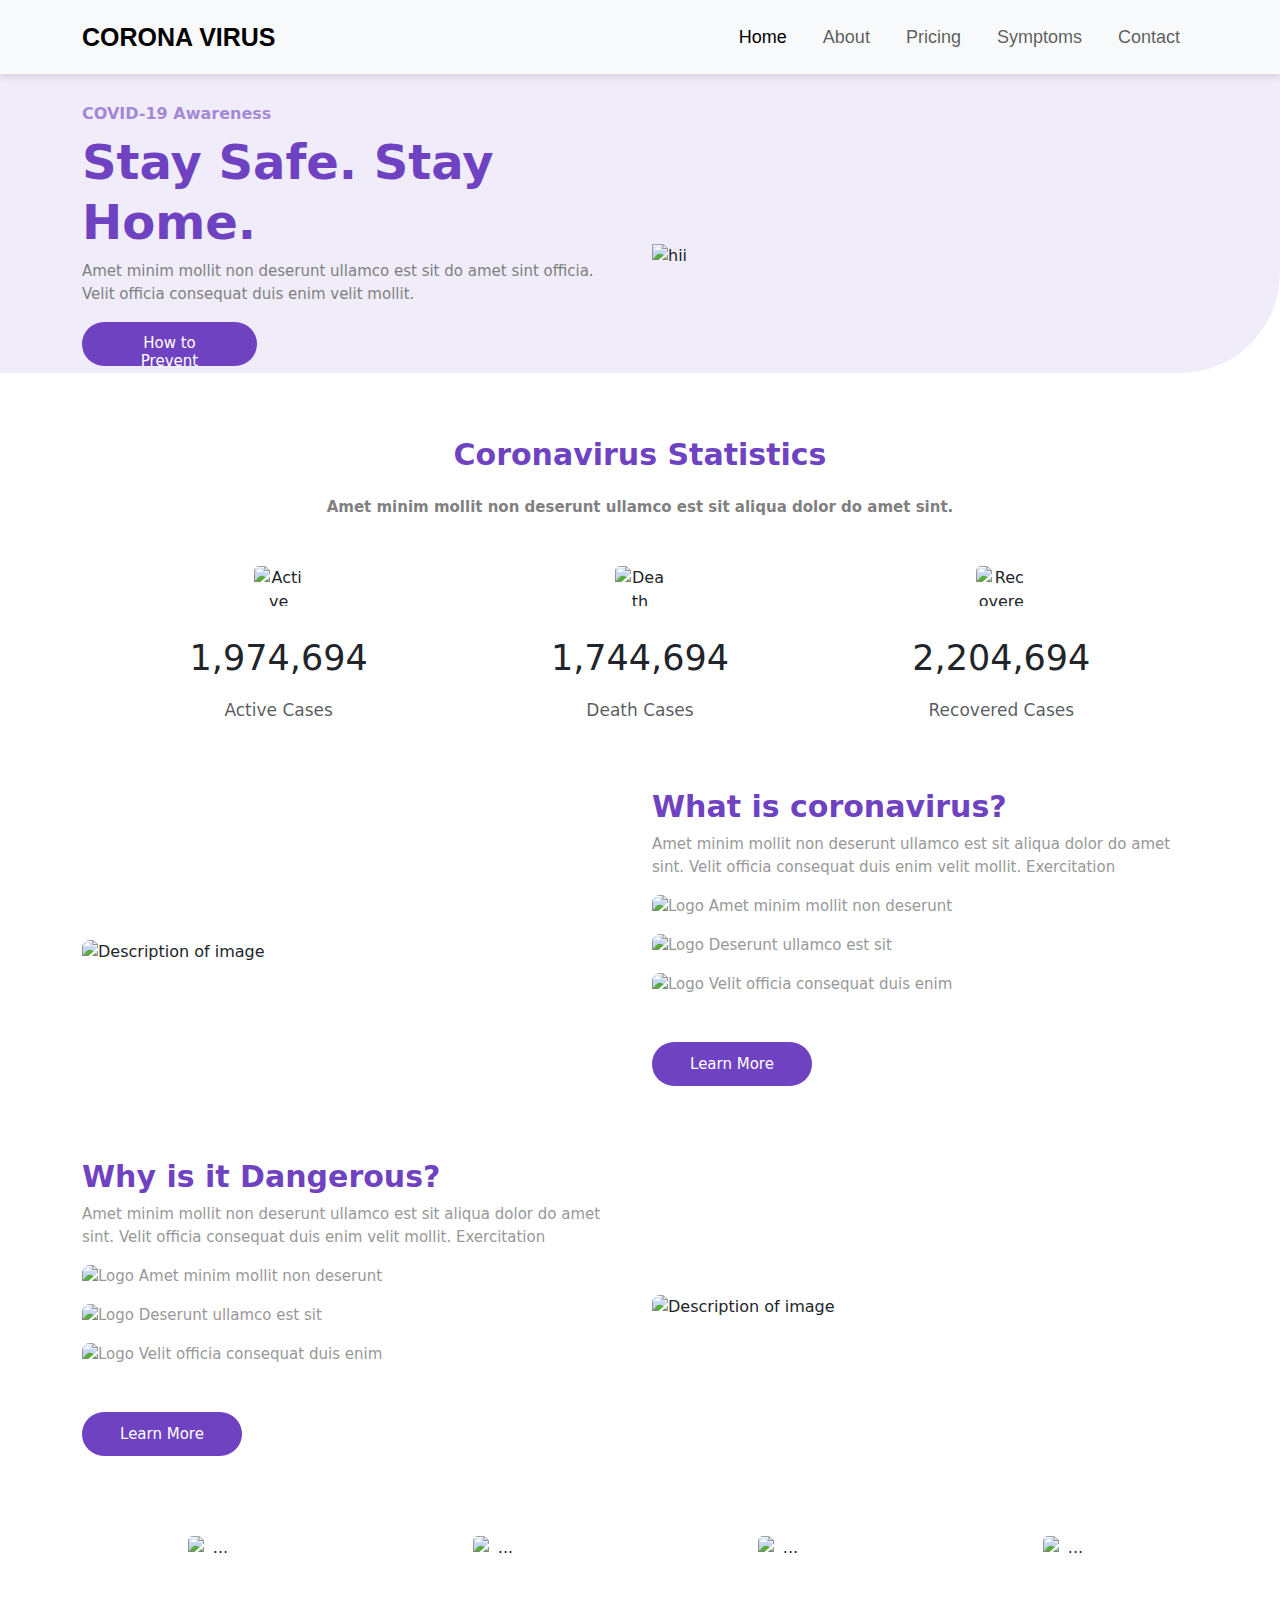
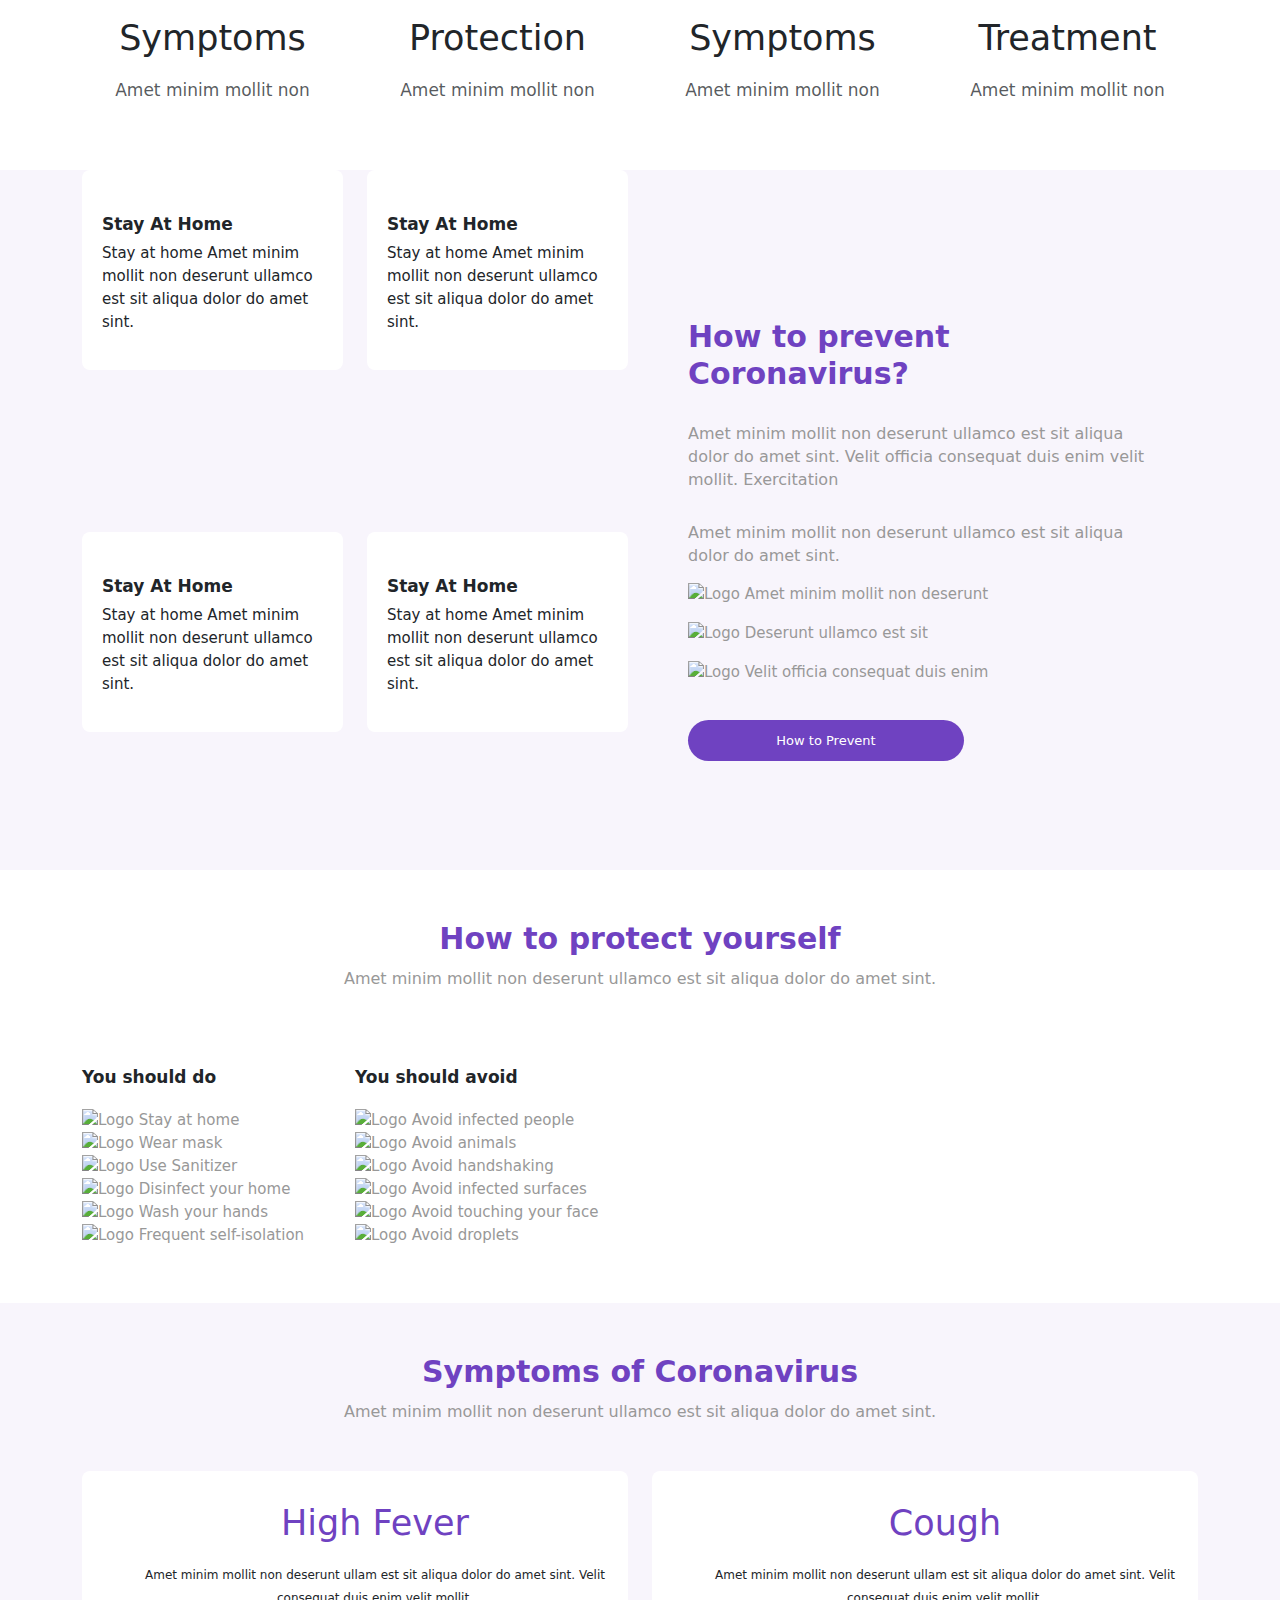
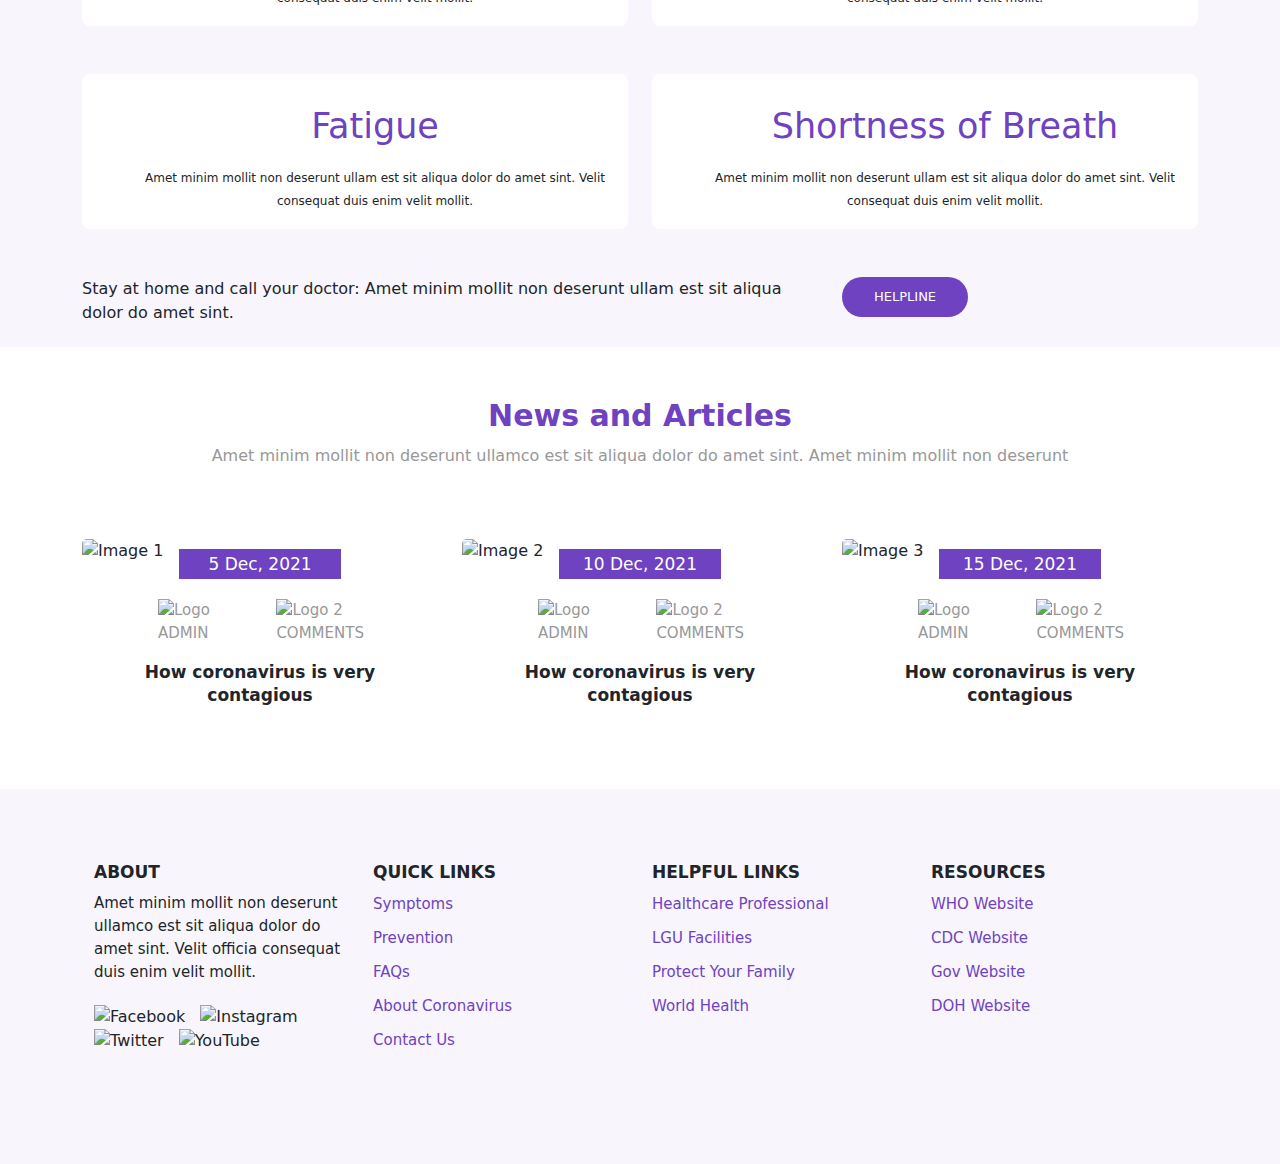
==== index.html @ b62e3a58 "updated.." ====
<!DOCTYPE html>
<html lang="en">
<head>
    <meta charset="UTF-8">
    <meta name="viewport" content="width=device-width, initial-scale=1.0">
    <title>Corona-Virus</title>
    <link rel="icon" href="Images/icons8-coronavirus-64.png" type="image/x-icon">
    <link rel="stylesheet" href="style.css">
    <script src="index.js"></script>
    <link href="https://cdn.jsdelivr.net/npm/bootstrap@5.3.0-alpha1/dist/css/bootstrap.min.css" rel="stylesheet">
    <link href="https://cdn.jsdelivr.net/npm/bootstrap@5.3.3/dist/css/bootstrap.min.css" rel="stylesheet" 
    integrity="sha384-QWTKZyjpPEjISv5WaRU9OFeRpok6YctnYmDr5pNlyT2bRjXh0JMhjY6hW+ALEwIH" crossorigin="anonymous">
    <script src="https://cdn.jsdelivr.net/npm/bootstrap@5.3.3/dist/js/bootstrap.bundle.min.js" 
    integrity="sha384-YvpcrYf0tY3lHB60NNkmXc5s9fDVZLESaAA55NDzOxhy9GkcIdslK1eN7N6jIeHz" crossorigin="anonymous"></script>
</head>
<body>
    <header id="Home">
        <nav class="navbar navbar-expand-sm navbar-light bg-light">
            <div class="container">
                <a class="navbar-brand" href="#" style="font-weight: 800;font-size: 25px;">CORONA VIRUS</a>
                <button class="navbar-toggler" type="button" data-bs-toggle="collapse" data-bs-target="#navbarNav" aria-controls="navbarNav" aria-expanded="false" aria-label="Toggle navigation">
                    <span class="navbar-toggler-icon"></span>
                </button>
                <div class="collapse navbar-collapse" id="navbarNav">
                    <ul class="navbar-nav ms-auto">
                        <li class="nav-item">
                            <a class="nav-link active" aria-current="page" href="index.html">Home</a>
                        </li>
                        <li class="nav-item">
                            <a class="nav-link" href="about.html">About</a>
                        </li>
                        <li class="nav-item">
                            <a class="nav-link" href="Pricing.html">Pricing</a>
                        </li>
                        <li class="nav-item">
                            <a class="nav-link" href="symptoms.html">Symptoms</a>
                        </li>
                        <li class="nav-item">
                            <a class="nav-link" href="contact.html">Contact</a>
                        </li>
                    </ul>
                </div>
            </div>
        </nav>
    </header>


    <section class="CoronaHeroPage" id="About">
        <div class="container"> 
                <div class="row">
                    <div class="col-sm-6 d-flex align-items-center">
                        <div class="frame">
                            <h3 class="text3">COVID-19 Awareness</h3>
                            <h1 class="text1">Stay Safe. Stay Home.</h1>
                            <p class="para1">Amet minim mollit non deserunt ullamco est sit do amet sint officia. 
                                Velit officia consequat duis enim velit mollit.
                            </p>
                            <!-- <button class="btn1 btn-primary">How to Prevent</button> -->
                            <button class="btn1 btn-primary" onclick="window.location.href='PreventPage.html'">How to Prevent</button>

                        </div>
                    </div>
                    <div class="col-sm-6">
                        <div class="poster">
                            <img src="Images/21 1.png" alt="hii">
                        </div>
                    </div>
                </div>
          
        </div> 
    </section>
    
    
    <section class="CoronavirusStatistics m-5" id="Pricing">
        <div class="container">
            <p class="heading1">Coronavirus Statistics</p>
            <p class="heading2">Amet minim mollit non deserunt ullamco est sit aliqua dolor do amet sint.</p>
    
            <!-- Carousel for mobile -->
            <div id="carouselStatistics" class="carousel slide d-md-none" data-bs-ride="carousel">
                <div class="carousel-inner">
                    <div class="carousel-item active">
                        <div class="card text-center">
                            <img src="Images/Vector (1).png" class="card-img-top" style="width: 50px; height: 40px; margin: 0 auto;" alt="Active Cases Icon">
                            <div class="card-body">
                                <h5 class="card-title active-cases">0</h5>
                                <p class="card-text"><small class="text-body-secondary">Active Cases</small></p>
                            </div>
                        </div>
                    </div>
                    <div class="carousel-item">
                        <div class="card text-center">
                            <img src="Images/Vector (1).png" class="card-img-top" style="width: 50px; height: 40px; margin: 0 auto;" alt="Death Cases Icon">
                            <div class="card-body">
                                <h5 class="card-title death-cases">0</h5>
                                <p class="card-text"><small class="text-body-secondary">Death Cases</small></p>
                            </div>
                        </div>
                    </div>
                    <div class="carousel-item">
                        <div class="card text-center">
                            <img src="Images/Vector (1).png" class="card-img-top" style="width: 50px; height: 40px; margin: 0 auto;" alt="Recovered Cases Icon">
                            <div class="card-body">
                                <h5 class="card-title recovered-cases">0</h5>
                                <p class="card-text"><small class="text-body-secondary">Recovered Cases</small></p>
                            </div>
                        </div>
                    </div>
                </div>
                <button class="carousel-control-prev" type="button" data-bs-target="#carouselStatistics" data-bs-slide="prev">
                    <span class="carousel-control-prev-icon" aria-hidden="true"></span>
                    <span class="visually-hidden">Previous</span>
                </button>
                <button class="carousel-control-next" type="button" data-bs-target="#carouselStatistics" data-bs-slide="next">
                    <span class="carousel-control-next-icon" aria-hidden="true"></span>
                    <span class="visually-hidden">Next</span>
                </button>
            </div>
    
            <!-- Regular Grid for larger screens -->
            <div class="row row-cols-1 row-cols-md-3 g-4 m-3 d-none d-md-flex">
                <div class="col">
                    <div class="card text-center">
                        <img src="Images/Vector (1).png" class="card-img-top" style="width: 50px; height: 40px; margin: 0 auto;" alt="Active Cases Icon">
                        <div class="card-body">
                            <h5 class="card-title active-cases">0</h5>
                            <p class="card-text"><small class="text-body-secondary">Active Cases</small></p>
                        </div>
                    </div>
                </div>
    
                <div class="col">
                    <div class="card text-center">
                        <img src="Images/Vector (1).png" class="card-img-top" style="width: 50px; height: 40px; margin: 0 auto;" alt="Death Cases Icon">
                        <div class="card-body">
                            <h5 class="card-title death-cases">0</h5>
                            <p class="card-text"><small class="text-body-secondary">Death Cases</small></p>
                        </div>
                    </div>
                </div>
    
                <div class="col">
                    <div class="card text-center">
                        <img src="Images/Vector (1).png" class="card-img-top" style="width: 50px; height: 40px; margin: 0 auto;" alt="Recovered Cases Icon">
                        <div class="card-body">
                            <h5 class="card-title recovered-cases">0</h5>
                            <p class="card-text"><small class="text-body-secondary">Recovered Cases</small></p>
                        </div>
                    </div>
                </div>
            </div>
        </div>
    </section>
    
    
    <section class="defineZigZag" id="Symptoms">
        <div class="container"> 
            <!-- First ZigZag Section -->
            <div class="row align-items-center g-4">
                <div class="col-md-6">
                    <img src="Images/pexels-jep-gambardella-7689872 1.png" alt="Description of image" class="img-fluid" style="margin-top: 30px;">
                </div>
                <div class="col-md-6">
                    <h1 class="text12">What is coronavirus?</h1>
                    <p class="para12">Amet minim mollit non deserunt ullamco est sit 
                        aliqua dolor do amet sint. Velit officia consequat duis enim
                        velit mollit. Exercitation</p>
                    <div>
                        <p class="para12"><img src="Images/Vector (2).png" alt="Logo" class="logo"> 
                            Amet minim mollit non deserunt</p>
                        <p class="para12"><img src="Images/Vector (2).png" alt="Logo" class="logo">
                            Deserunt ullamco est sit</p>
                        <p class="para12"><img src="Images/Vector (2).png" alt="Logo" class="logo">
                            Velit officia consequat duis enim</p>
                    </div>
                    <!-- <button class="btn12">Learn More</button> -->
                    <button class="btn12" onclick="window.location.href='learn-more.html'">Learn More</button>

                </div>
            </div>
    
            <!-- Second ZigZag Section -->
            <div class="row align-items-center g-4 mt-5">
                <div class="col-md-6 order-md-2">
                    <img src="Images/pexels-jep-gambardella-7689872 1 (1).png" alt="Description of image" class="img-fluid">
                </div>
                <div class="col-md-6 order-md-1">
                    <h1 class="text12">Why is it Dangerous?</h1>
                    <p class="para12">Amet minim mollit non deserunt ullamco est sit 
                        aliqua dolor do amet sint. Velit officia consequat duis enim
                        velit mollit. Exercitation</p>
                    <div>
                        <p class="para12"><img src="Images/Vector (2).png" alt="Logo" class="logo"> 
                            Amet minim mollit non deserunt</p>
                        <p class="para12"><img src="Images/Vector (2).png" alt="Logo" class="logo">
                            Deserunt ullamco est sit</p>
                        <p class="para12"><img src="Images/Vector (2).png" alt="Logo" class="logo">
                            Velit officia consequat duis enim</p>
                    </div>
                    <button class="btn12" onclick="window.location.href='learn-more.html'">Learn More</button>

                </div>
            </div>
        </div>
    </section>
    

     <section class="InfoBar" style="margin-top: 80px;">
        <div class="container"> 
            <div class="row row-cols-1 row-cols-md-4 g-4">
                <div class="col">
                    <a href="about.html" style="text-decoration: none; color: inherit;">
                        <div class="card text-center">     
                            <img src="Images/Mask Group (1).png" class="card-img-top" style="width: 50px; height: 50px; margin: auto;" alt="...">
                            <div class="card-body">
                                <h5 class="card-title">Symptoms</h5>
                                <p class="card-text"><small class="text-body-secondary">Amet minim mollit non</small></p>
                            </div>
                        </div>
                    </a>
                </div>
                
                <div class="col">
                    <a href="about.html" style="text-decoration: none; color: inherit;">
                        <div class="card text-center">
                            <img src="Images/Mask Group (2).png" class="card-img-top" style="width: 50px; height: 50px; margin: auto;" alt="...">
                            <div class="card-body">
                                <h5 class="card-title">Protection</h5>
                                <p class="card-text"><small class="text-body-secondary">Amet minim mollit non</small></p>
                            </div>
                        </div>
                    </a>
                </div>
                
                <div class="col">
                    <a href="about.html" style="text-decoration: none; color: inherit;">
                        <div class="card text-center">     
                            <img src="Images/Mask Group (1).png" class="card-img-top" style="width: 50px; height: 50px; margin: auto;" alt="...">
                            <div class="card-body">
                                <h5 class="card-title">Symptoms</h5>
                                <p class="card-text"><small class="text-body-secondary">Amet minim mollit non</small></p>
                            </div>
                        </div>
                    </a>
                </div>
                
                <div class="col">
                    <a href="about.html" style="text-decoration: none; color: inherit;">
                    <div class="card text-center">
                        <img src="Images/Mask Group.png" class="card-img-top" style="width: 50px; height: 50px; margin: auto;" alt="...">
                        <div class="card-body">
                            <h5 class="card-title">Treatment</h5>
                            <p class="card-text"><small class="text-body-secondary">Amet minim mollit non</small></p>
                        </div>
                    </div>
                    </a>
                </div>
            </div>
        </div> 
    </section>
     

    <section class="prventCoronavirus">
        <div class="container">
            <div class="row">
                <!-- Left Column: Prevention Tips Blocks -->
                <div class="col-md-6 prevention-tips"> 
                    <div class="row g-4">
                        <div class="col-6">
                            <div class="card h-70" style="background-color: #ffff;border: 0;">
                                <div class="b1">
                                    <img src="Images/Group 11.png" alt=""  class="card-img-top" >
                                </div>
                                <div class="b2" style="PADDING: 20px">
                                    <h1 class="text-b2">Stay At Home</h1>
                                    <p class="para-b2">Stay at home
                                        Amet minim mollit non deserunt ullamco est sit aliqua dolor
                                        do amet sint. </p>
                                </div>
                            </div>
                        </div>
    
                        <div class="col-6">
                            <div class="card h-70" style="background-color: #ffff;border: 0;">
                                <div class="b1">
                                    <img src="Images/Group 11.png" alt=""  class="card-img-top" >
                                </div>
                                <div class="b2" style="PADDING: 20px">
                                    <h1 class="text-b2">Stay At Home</h1>
                                    <p class="para-b2">Stay at home
                                        Amet minim mollit non deserunt ullamco est sit aliqua dolor
                                        do amet sint. </p>
                                </div>
                            </div>
                        </div>
                        
                        <div class="col-6">
                            <div class="card h-70" style="background-color: #ffff;border: 0;">
                                <div class="b1">
                                    <img src="Images/Group 11.png" alt=""  class="card-img-top" >
                                </div>
                                <div class="b2" style="PADDING: 20px">
                                    <h1 class="text-b2">Stay At Home</h1>
                                    <p class="para-b2">Stay at home
                                        Amet minim mollit non deserunt ullamco est sit aliqua dolor
                                        do amet sint. </p>
                                </div>
                            </div>
                        </div>
    
                        <div class="col-6">
                            <div class="card h-70" style="background-color: #ffff;border: 0;">
                                <div class="b1">
                                    <img src="Images/Group 11.png" alt="" class="card-img-top" >
                                </div>
                                <div class="b2 " style="PADDING: 20px">
                                    <h1 class="text-b2">Stay At Home</h1>
                                    <p class="para-b2">Stay at home
                                        Amet minim mollit non deserunt ullamco est sit aliqua dolor
                                        do amet sint. </p>
                                </div>
                            </div>
                        </div>
                    </div>
                </div>
    
                <!-- Right Column: Prevention Resources -->
                <div class="col-md-6 prevention-resources p-5"> 
                    <h1 class="text-prevention">How to prevent Coronavirus?</h1>
                    <p class="para-prevention">Amet minim mollit non deserunt ullamco est sit aliqua dolor 
                        do amet sint. Velit officia consequat duis enim velit mollit. Exercitation</p>
                    <p class="para-prevention">Amet minim mollit non deserunt ullamco est sit aliqua dolor do amet sint.</p>
                    <div>
                        <p class="para12"><img src="Images/Vector (2).png" alt="Logo" class="logo"> 
                            Amet minim mollit non deserunt</p>
                        <p class="para12"><img src="Images/Vector (2).png" alt="Logo" class="logo">
                            Deserunt ullamco est sit</p>
                        <p class="para12"><img src="Images/Vector (2).png" alt="Logo" class="logo">
                            Velit officia consequat duis enim</p>
                        <!-- <button class="btn123">Read more about prevention</button> -->
                        <button class="btn123 btn-primary" onclick="window.location.href='PreventPage.html'">How to Prevent</button>

                    </div>
                </div>
            </div>
        </div> 
    </section>
    

    <section class="small-info" style="margin-top: 50px;">
        <div class="container">
            <div class="row row-cols-1 text-center">
                <div class="col">
                    <h1 class="text-small">How to protect yourself</h1>
                    <p class="para-small">Amet minim mollit non deserunt ullamco est sit aliqua dolor do amet sint.</p>
                </div>
            </div>
        </div>
    </section>
    

    <section class="protect-yourself">
        <div class="container">
            <div class="row">
                <!-- Left Column: You Should Do / Avoid -->
                <div class="col-md-6 avoid d-flex flex-wrap" style="margin-top: 60px;">
                    <div class="col-md-6">
                        <h2 class="should">You should do</h2>
                        <ul class="list-unstyled">
                            <li class="para12">                        
                                <img src="Images/check_circle.png" alt="Logo" class="logo"> 
                                Stay at home</li>
                            <li class="para12">                       
                                <img src="Images/check_circle.png" alt="Logo" class="logo">
                                Wear mask</li>
                            <li class="para12">                        
                                <img src="Images/check_circle.png" alt="Logo" class="logo">
                                Use Sanitizer</li>
                            <li class="para12">                        
                                <img src="Images/check_circle.png" alt="Logo" class="logo"> 
                                Disinfect your home</li>
                            <li class="para12">                       
                                <img src="Images/check_circle.png" alt="Logo" class="logo">
                                Wash your hands</li>
                            <li class="para12">                        
                                <img src="Images/check_circle.png" alt="Logo" class="logo">
                                Frequent self-isolation</li>
                        </ul>
                    </div>
                    <div class="col-md-6">
                        <h2 class="should">You should avoid</h2>
                        <ul class="list-unstyled">
                            <li class="para12">                        
                                <img src="Images/close_24px.png" alt="Logo" class="logo"> 
                                Avoid infected people</li>
                            <li class="para12">                       
                                <img src="Images/close_24px.png" alt="Logo" class="logo">
                                Avoid animals</li>
                            <li class="para12">                        
                                <img src="Images/close_24px.png" alt="Logo" class="logo">
                                Avoid handshaking</li>
                            <li class="para12">                        
                                <img src="Images/close_24px.png" alt="Logo" class="logo"> 
                                Avoid infected surfaces</li>
                            <li class="para12">                       
                                <img src="Images/close_24px.png" alt="Logo" class="logo">
                                Avoid touching your face</li>
                            <li class="para12">                        
                                <img src="Images/close_24px.png" alt="Logo" class="logo">
                                Avoid droplets</li>
                        </ul>
                    </div>
                </div>
                
                <!-- Right Column: Image -->
                <div class="col-md-6">
                    <img src="Images/1 1.png" alt="" class="img-fluid pro-image">
                </div>
            </div>
        </div>
    </section>
    
    <section class="SymtomsCoronavirus" id="Contact">
        <div class="container">
            <!-- Title and Description -->
            <h1 class="text-symptoms text-center">Symptoms of Coronavirus</h1>
            <p class="para-small text-center">Amet minim mollit non deserunt ullamco est sit aliqua dolor do amet sint.</p>
            
            <!-- Symptoms Row 1 -->
            <div class="row row-cols-1 row-cols-md-2 g-4 mt-4">
                <div class="col">
                    <div class="card text-center" style="border: 0;">
                        <div class="card-body d-flex align-items-center">
                            <img src="Images/icons8-fever-64 1.png" alt="" class="mb-3" style="padding: 20px;">
                            <div>
                                <h5 class="card-title" style="color: #6F42C1;">High Fever</h5>
                                <p class="card-text">Amet minim mollit non deserunt ullam est sit aliqua dolor do amet sint.
                                    Velit consequat duis enim velit mollit.</p>
                            </div>
                        </div>
                    </div>
                </div>
                <div class="col">
                    <div class="card text-center" style="border: 0;">
                        <div class="card-body d-flex align-items-center">
                            <img src="Images/icons8-fever-64 1.png" alt="" class="mb-3" style="padding: 20px;">
                            <div>
                                <h5 class="card-title" style="color: #6F42C1;">Cough</h5>
                                <p class="card-text">Amet minim mollit non deserunt ullam est sit aliqua dolor do amet sint.
                                    Velit consequat duis enim velit mollit.</p>
                            </div>
                        </div>
                    </div>
                </div>
            </div>
    
            <!-- Symptoms Row 2 -->
            <div class="row row-cols-1 row-cols-md-2 g-4 mt-4">
                <div class="col">
                    <div class="card text-center" style="border: 0;">
                        <div class="card-body d-flex align-items-center">
                            <img src="Images/icons8-fever-64 1.png" alt="" class="mb-3" style="padding: 20px;">
                            <div>
                                <h5 class="card-title" style="color: #6F42C1;">Fatigue</h5>
                                <p class="card-text">Amet minim mollit non deserunt ullam est sit aliqua dolor do amet sint.
                                    Velit consequat duis enim velit mollit.</p>
                            </div>
                        </div>
                    </div>
                </div>
                <div class="col">
                    <div class="card text-center" style="border: 0;">
                        <div class="card-body d-flex align-items-center">
                            <img src="Images/icons8-fever-64 1.png" alt="" class="mb-3" style="padding: 20px;">
                            <div>
                                <h5 class="card-title" style="color: #6F42C1;">Shortness of Breath</h5>
                                <p class="card-text">Amet minim mollit non deserunt ullam est sit aliqua dolor do amet sint.
                                    Velit consequat duis enim velit mollit.</p>
                            </div>
                        </div>
                    </div>
                </div>
            </div>
    
            <div class="row mt-5">
                <div class="col-md-8">
                    <p class="set">Stay at home and call your doctor: Amet minim mollit non deserunt ullam est sit aliqua dolor do amet sint.</p>
                </div>
                <div class="col-md-4 text">
                    <!-- <button class="btn btn-primary">HELPLINE</button> -->
                    <button class="btn btn-primary" onclick="location.href='helpline.html'">HELPLINE</button>

                </div>
            </div>
        </div>
    </section>
    
    <section class="newsArticles" id="Centers">
        <div class="container">
            <h1 class="text-small">News and Articles</h1>
            <p class="para-small">Amet minim mollit non deserunt ullamco est sit aliqua dolor do amet sint. 
                Amet minim mollit non deserunt</p>
    
            <!-- Bootstrap row-cols structure for responsive layout -->
            <div class="row row-cols-1 row-cols-md-3 g-4 mt-5">
                <!-- Card 1 -->
                <div class="col">
                    <div class="card h-100" style="border: 0;">
                        <img src="Images/pexels-jep-gambardella-7689872 1.png" class="card-img-top" alt="Image 1">
                        <div class="card-body">
                            <p class="innovative">5 Dec, 2021</p>
                            <div class="comments d-flex">
                                <p class="para12">
                                    <img src="Images/Vector (3).png" alt="Logo" class="logo">
                                    ADMIN
                                </p>
                                <p class="para12">
                                    <img src="Images/Vector (3).png" alt="Logo" class="logo">
                                    2 COMMENTS
                                </p>
                            </div>
                            <p class="innovative12">How coronavirus is very contagious</p>
                        </div>
                    </div>
                </div>
    
                <!-- Card 2 -->
                <div class="col">
                    <div class="card h-100" style="border: 0;">
                        <img src="Images/pexels-jep-gambardella-7689872 1 (1).png" class="card-img-top" alt="Image 2">
                        <div class="card-body">
                            <p class="innovative">10 Dec, 2021</p>
                            <div class="comments d-flex justify-content-between">
                                <p class="para12">
                                    <img src="Images/Vector (3).png" alt="Logo" class="logo">
                                    ADMIN
                                </p>
                                <p class="para12">
                                    <img src="Images/Vector (3).png" alt="Logo" class="logo">
                                    2 COMMENTS
                                </p>
                            </div>
                            <p class="innovative12">How coronavirus is very contagious</p>
                        </div>
                    </div>
                </div>
    
                <!-- Card 3 -->
                <div class="col">
                    <div class="card h-100" style="border: 0;">
                        <img src="Images/pexels-jep-gambardella-7689872 1.png" class="card-img-top" alt="Image 3">
                        <div class="card-body">
                            <p class="innovative">15 Dec, 2021</p>
                            <div class="comments d-flex justify-content-between">
                                <p class="para12">
                                    <img src="Images/Vector (3).png" alt="Logo" class="logo">
                                    ADMIN
                                </p>
                                <p class="para12">
                                    <img src="Images/Vector (3).png" alt="Logo" class="logo">
                                    2 COMMENTS
                                </p>
                            </div>
                            <p class="innovative12">How coronavirus is very contagious</p>
                        </div>
                    </div>
                </div>
            </div>
        </div>
    </section>
   
    <footer class="text-center text-lg-start p-5" style="background-color: #F8F5FC; margin-top: 50px;">
        <div class="container p-4">
            <div class="row row-cols-1 row-cols-md-2 row-cols-lg-4">
                <!-- About Column -->
                <div class="col mb-4">
                    <h5 class="text-uppercase">About</h5>
                    <p class="f-para">
                        Amet minim mollit non deserunt ullamco est sit aliqua dolor do amet sint. Velit 
                        officia consequat duis enim velit mollit.
                    </p>
                    <div class="social-media-icons" style="margin-top: 20px;">
                        <img src="Images/Facebook.png" alt="Facebook" style="width: 24px; height: 24px; margin-right: 10px;">
                        <img src="Images/Instagram.png" alt="Instagram" style="width: 24px; height: 24px; margin-right: 10px;">
                        <img src="Images/Twitter.png" alt="Twitter" style="width: 24px; height: 24px; margin-right: 10px;">
                        <img src="Images/Youtube.png" alt="YouTube" style="width: 24px; height: 24px;">
                    </div>
                </div>

                <!-- Quick Links Column -->
                <div class="col mb-4">
                    <h5 class="text-uppercase">Quick Links</h5>
                    <ul class="list-unstyled">
                        <li class="list-spacing">
                            <a href="#!" class="textbody">Symptoms</a>
                        </li>
                        <li class="list-spacing">
                            <a href="#!" class="textbody">Prevention</a>
                        </li>
                        <li class="list-spacing">
                            <a href="#!" class="textbody">FAQs</a>
                        </li>
                        <li class="list-spacing">
                            <a href="#!" class="textbody">About Coronavirus</a>
                        </li>
                        <li class="list-spacing">
                            <a href="#!" class="textbody">Contact Us</a>
                        </li>
                    </ul>
                </div>

                <!-- Helpful Links Column -->
                <div class="col mb-4">
                    <h5 class="text-uppercase">Helpful Links</h5>
                    <ul class="list-unstyled">
                        <li class="list-spacing">
                            <a href="#!" class="textbody">Healthcare Professional</a>
                        </li>
                        <li class="list-spacing">
                            <a href="#!" class="textbody">LGU Facilities</a>
                        </li>
                        <li class="list-spacing">
                            <a href="#!" class="textbody">Protect Your Family</a>
                        </li>
                        <li class="list-spacing">
                            <a href="#!" class="textbody">World Health</a>
                        </li>
                    </ul>
                </div>

                <!-- Resources Column -->
                <div class="col mb-4">
                    <h5 class="text-uppercase">Resources</h5>
                    <ul class="list-unstyled">
                        <li class="list-spacing">
                            <a href="#!" class="textbody">WHO Website</a>
                        </li>
                        <li class="list-spacing">
                            <a href="#!" class="textbody">CDC Website</a>
                        </li>
                        <li class="list-spacing">
                            <a href="#!" class="textbody">Gov Website</a>
                        </li>
                        <li class="list-spacing">
                            <a href="#!" class="textbody">DOH Website</a>
                        </li>
                    </ul>
                </div>
            </div>
        </div>
    </footer>
    
    <!-- <script src="https://cdn.jsdelivr.net/npm/@popperjs/core@2.11.6/dist/umd/popper.min.js"></script>
    <script src="https://cdn.jsdelivr.net/npm/bootstrap@5.3.0-alpha1/dist/js/bootstrap.min.js"></script> -->
</body>
</html>
---- style.css ----
*
{
    padding: 0;
    margin: 0;
    box-sizing: border-box;
}


header {
    position: sticky;
    top: 0;
    width: 100%;
    z-index: 1000;
    background-color: white; 
    box-shadow: 0 4px 6px rgba(0, 0, 0, 0.1);
}

/* CoronaHeroPage ---CSS-----*/
.CoronaHeroPage
{
    background: #F0ECF9;
    /* width: 1440px; */
    /* height: 520px;  */
    border-bottom-right-radius: 100px;

}
.navbar-brand
{
    font-family: Arial, Helvetica, sans-serif;
    font-weight: 400;
    font-size: 35px;
    line-height: 43px;
}
.navbar-nav .nav-link
{
    font-family: Arial, Helvetica, sans-serif;
    font-weight: 400;
    font-size: 18px;
    line-height: 22px;
    margin: 10px;
}

.frame
{
    /* width: 544px;
    height: 218px;
    margin-top: 151px;
    */
    margin-top: 30px;
}
.text3
{
    color: #6F42C199;
    font-weight: 700;
    font-size: 16px;
    line-height: 20px;
    font-family: system-ui, -apple-system, BlinkMacSystemFont, 'Segoe UI', Roboto, Oxygen, Ubuntu, Cantarell, 'Open Sans', 'Helvetica Neue', sans-serif;
}
.text1
{
    color: #6F42C1;
    font-weight: 900;
    font-size: 48px;
    line-height: 60px;
    letter-spacing: 4%;
    font-family: system-ui, -apple-system, BlinkMacSystemFont,
     'Segoe UI', Roboto, Oxygen, Ubuntu, Cantarell, 'Open Sans', 'Helvetica Neue', sans-serif;
}
.para1
{
    color: #808081;
    font-weight: 400;
    font-size: 15px;
    line-height: 23px;
    font-family: system-ui, -apple-system, BlinkMacSystemFont, 
    'Segoe UI', Roboto, Oxygen, Ubuntu, Cantarell, 'Open Sans', 'Helvetica Neue', sans-serif;
}
.btn1
{
    max-width:175px;
    max-height: 44px;
    border-radius: 25px;
    padding: 12px 32px 12px 32px;
    background-color:#6F42C1;
    font-weight: 400;
    font-size: 15px;
    color: #ffff;
    border: 0;
    outline: 0;
    line-height: 18px;
    font-family: system-ui, -apple-system, BlinkMacSystemFont, 'Segoe UI', Roboto, Oxygen, Ubuntu, Cantarell, 'Open Sans', 'Helvetica Neue', sans-serif;
}
.poster img
{
    max-width: 100%;
    margin-top: 170px; 
    /* width: 550px;
    height: 350px;
    margin-top: 95px;
    margin-left: 30px; 
    background-image: url("Images/21\ 1.png"); */
}
.heroBanner
{
    display: flex;
}
/* End of CoronaHeroPage ---CSS-----*/


/* CoroanvirusStatistics ---CSS-----*/
.CoroanvirusStatistics
{
    /* width: 1440px; */
    /* height: 405px; */
    /* background-color: #808081; */

}
.heading1
{
    text-align: center;
    font-weight: 900;
    font-size: 30px;
    line-height: 37px;
    color: #6F42C1;
    font-family: system-ui, -apple-system, BlinkMacSystemFont, 
    'Segoe UI', Roboto, Oxygen, Ubuntu, Cantarell, 'Open Sans', 'Helvetica Neue', sans-serif;
    margin-top: 63px;
}
.heading2
{
    text-align: center;
    font-weight: 900;
    font-size: 15px;
    line-height: 37px;
    color: #808081;
    /* background-color: #00000033; */
    font-family: system-ui, -apple-system, BlinkMacSystemFont, 
    'Segoe UI', Roboto, Oxygen, Ubuntu, Cantarell, 'Open Sans', 'Helvetica Neue', sans-serif;
}
.CoronavirusStatistics .card
{
    border: 0;
}
.text-body-secondary
{
    font-family: system-ui, -apple-system, BlinkMacSystemFont, 
    'Segoe UI', Roboto, Oxygen, Ubuntu, Cantarell, 'Open Sans', 'Helvetica Neue', sans-serif;
    font-weight: 400;
    font-size: 17px;
    line-height: 23px;
    color: #989898;
}
.card-title
{
    color: #6F42C1;
    text-align: center;
    font-size: 35px;
    /* line-height: 23px; */
    font-family: system-ui, -apple-system, BlinkMacSystemFont, 
    'Segoe UI', Roboto, Oxygen, Ubuntu, Cantarell, 'Open Sans', 'Helvetica Neue', sans-serif;
    margin-top: 15px;
}

.card-text
{
    text-align: center;
    /* font-weight: 900; */
    font-size: 12px;
    line-height: 23px;
    font-family: system-ui, -apple-system, BlinkMacSystemFont, 
    'Segoe UI', Roboto, Oxygen, Ubuntu, Cantarell, 'Open Sans', 'Helvetica Neue', sans-serif;
    letter-spacing: 10%;
    margin-top: 20px;
}
.card-group .card
{
    margin-top: 30px;
    outline: 0;
    border: 0;
}


.position
{
    display: flex;
    margin-top: 10px;
}
.text12
{
    font-family: system-ui, -apple-system, BlinkMacSystemFont, 
    'Segoe UI', Roboto, Oxygen, Ubuntu, Cantarell, 'Open Sans', 'Helvetica Neue', sans-serif;
    font-weight: 900;
    font-size: 30px;
    line-height: 37px;
    color: #6F42C1;
}
.para12
{
    font-family: system-ui, -apple-system, BlinkMacSystemFont, 
    'Segoe UI', Roboto, Oxygen, Ubuntu, Cantarell, 'Open Sans', 'Helvetica Neue', sans-serif;
    font-weight: 400;
    font-size: 15px;
    line-height: 23px;
    color: #989898;
}
.btn12
{
    width: 160px;
    height: 44px;
    margin-top: 30px;
    border-radius: 25px;
    padding: 12px 32px 12px 32px;
    background-color: #6F42C1;
    font-family: system-ui, -apple-system, BlinkMacSystemFont, 
    'Segoe UI', Roboto, Oxygen, Ubuntu, Cantarell, 'Open Sans', 'Helvetica Neue', sans-serif;
    font-weight: 400;
    font-size: 15px;
    line-height: 18px;
    color: #ffff;
    border: 0;
    outline: 0;
}
.position1
{
    display: flex;
    margin-top: 80px;
}

.InfoBar .card
{
   border: 0;
}
.prventCoronavirus
{
    background-color: #F8F5FC;
    /* width: 1440px; */
    /* height: 820px; */
    margin-top: 50px;
}
.image-style
{
    max-width: 100%;
}
.prevention-tips
{
    width: 528px;
    height: 700px;
   display: flex;
  
    border-radius: 10px;
    box-shadow: #6F42C133;
}
.pre
{ width: 239px;
    height: 700px;
}
.text-b2
{
    font-family: system-ui, -apple-system, BlinkMacSystemFont, 
    'Segoe UI', Roboto, Oxygen, Ubuntu, Cantarell, 'Open Sans', 'Helvetica Neue', sans-serif;
    font-weight: 700;
    font-size: 17px;
}
.para-b2
{
    font-family: system-ui, -apple-system, BlinkMacSystemFont, 
    'Segoe UI', Roboto, Oxygen, Ubuntu, Cantarell, 'Open Sans', 'Helvetica Neue', sans-serif;
    font-weight: 400;
    font-size: 15px;
    line-height: 23px;
}
.prevent
{
    width: 193px;
    height: 100px;
    margin-top: 30px;
    margin-left: 20px;
   
}
.blocks
{
    display: flex;
    /* background-color: yellow; */
    width: 528px;
    height: 737px;
    gap: 50px;
}
.block1
{
    /* background-color: aqua; */
    width: 239px;
    height: 300px;
    /* border: 1px solid black; */
}
.block2
{

    /* background-color: rgb(0, 255, 64); */
    width: 239px;
    height: 300px;
}
.text-prevention
{
    font-family: system-ui, -apple-system, BlinkMacSystemFont, 
    'Segoe UI', Roboto, Oxygen, Ubuntu, Cantarell, 'Open Sans', 'Helvetica Neue', sans-serif;
    font-weight: 900;
    font-size: 30px;
    line-height: 37px;
    color: #6F42C1;
    /* margin-top: 160px; */
    margin-top: 100px;
}
.para-prevention
{
    font-family: system-ui, -apple-system, BlinkMacSystemFont, 
    'Segoe UI', Roboto, Oxygen, Ubuntu, Cantarell, 'Open Sans', 'Helvetica Neue', sans-serif;
    font-weight: 400;
    font-size: 16px;
    line-height: 23px;
    color: #989898;
    margin-top: 30px;
}
.btn123
{
    width: 276px;
    height: 41px;
    border-radius: 25px;
    padding: 12px 32px 12px 32px;
    background-color:#6F42C1 ;
    color: #ffff;
    border: 0;
    outline: 0;
    font-family: system-ui, -apple-system, BlinkMacSystemFont, 
    'Segoe UI', Roboto, Oxygen, Ubuntu, Cantarell, 'Open Sans', 'Helvetica Neue', sans-serif;
    font-weight: 400;
    font-size: 13px;
    line-height: 16px;
    margin-top: 20px;
}
.text-small
{
    font-family: system-ui, -apple-system, BlinkMacSystemFont, 
    'Segoe UI', Roboto, Oxygen, Ubuntu, Cantarell, 'Open Sans', 'Helvetica Neue', sans-serif;
    font-weight: 900;
    font-size: 30px;
    line-height: 37px;
    color: #6F42C1;
    /* margin-top: 50px; */
    text-align: center;
}
.newsArticles .text-small {
    font-family: system-ui, -apple-system, BlinkMacSystemFont, 'Segoe UI', Roboto, Oxygen, Ubuntu, Cantarell, 'Open Sans', 'Helvetica Neue', sans-serif;
    font-weight: 900;
    font-size: 30px;
    line-height: 37px;
    color: #6F42C1;
    margin-top: 50px;
    text-align: center;
}
.para-small
{
    font-family: system-ui, -apple-system, BlinkMacSystemFont, 
    'Segoe UI', Roboto, Oxygen, Ubuntu, Cantarell, 'Open Sans', 'Helvetica Neue', sans-serif;
    font-weight: 400;
    font-size: 16px;
    line-height: 23px;
    color: #989898;
    margin-top: 10px;
    text-align: center;
}
.pro-image
{
    width: 549px;
    height: 444px;
    margin-top: 30px;
}
.should
{
    font-family: system-ui, -apple-system, BlinkMacSystemFont, 
    'Segoe UI', Roboto, Oxygen, Ubuntu, Cantarell, 'Open Sans', 'Helvetica Neue', sans-serif;
    font-weight: 700;
    font-size: 17px;
    line-height: 23px;
    margin-bottom: 20px;
}
.SymtomsCoronavirus
{
    background-color: #F8F5FC;
    /* width: 1439px; */
    /* height: 800px; */
    margin-top: 40px;
}
.SymtomsCoronavirus .btn
{
    border-radius: 25px;
    padding: 12px 32px 12px 32px;
    background-color:#6F42C1 ;
    color: #ffff;
    border: 0;
    outline: 0;
    font-family: system-ui, -apple-system, BlinkMacSystemFont, 
    'Segoe UI', Roboto, Oxygen, Ubuntu, Cantarell, 'Open Sans', 'Helvetica Neue', sans-serif;
    font-weight: 400;
    font-size: 13px;
    line-height: 16px;
    /* margin-top: 20px; */
    margin-bottom: 30px;
}
.text-symptoms
{
   
    font-family: system-ui, -apple-system, BlinkMacSystemFont, 
    'Segoe UI', Roboto, Oxygen, Ubuntu, Cantarell, 'Open Sans', 'Helvetica Neue', sans-serif;
    font-weight: 900;
    font-size: 30px;
    line-height: 37px;
    color: #6F42C1;
    text-align: center;
   
}
.SymtomsCoronavirus .text-symptoms {
    /* margin-top: 80px !important; */
    padding-top: 50px !important;
}

.child-class1
{
    width: 470px;
    height: 184px;
    background-color: #ffff;
    display: flex;
    gap: 20px;
}
.child-class2
{
    width: 470px;
    height: 184px;
    background-color: #ffff;
    display: flex;
    gap: 20px;
}
.subclass1 img
{
    width: 80px;
    height: 80px;
    margin-top: 40px;
    margin-left: 35px;
}
.subclass2 h1
{
    font-family: system-ui, -apple-system, BlinkMacSystemFont, 
    'Segoe UI', Roboto, Oxygen, Ubuntu, Cantarell, 'Open Sans', 'Helvetica Neue', sans-serif;
    font-weight: 700;
    font-size: 17px;
    line-height: 23px;
    color: #6F42C1;
}
.subclass2
{
    margin-top: 37px;
}
.subclass2 p
{
    font-family: system-ui, -apple-system, BlinkMacSystemFont, 
    'Segoe UI', Roboto, Oxygen, Ubuntu, Cantarell, 'Open Sans', 'Helvetica Neue', sans-serif;
    font-weight: 400;
    font-size: 15px;
    line-height: 23px;
    color: #989898;
}
.set
{
    
    /* margin-top: 40px; */
    /* margin-left: 60px;   */
}
.btn1234
{
   
    border-radius: 25px;
    padding: 12px 32px 12px 32px;
    background-color:#6F42C1 ;
    color: #ffff;
    border: 0;
    outline: 0;
    font-family: system-ui, -apple-system, BlinkMacSystemFont, 
    'Segoe UI', Roboto, Oxygen, Ubuntu, Cantarell, 'Open Sans', 'Helvetica Neue', sans-serif;
    font-weight: 400;
    font-size: 13px;
    line-height: 16px;
    margin-top: 40px;
    
}
.innovative
{
    width: 50%;
    margin: auto;
    margin-top: -30px;
    text-align: center;
    align-items: center;
    background-color: #6F42C1;
    margin-bottom: 20px;
    margin-top: -30px;
    font-weight: 400;
    font-size: 17px;
    line-height: 30px;
    color: #ffff;
    font-family: system-ui, -apple-system, BlinkMacSystemFont, 
    'Segoe UI', Roboto, Oxygen, Ubuntu, Cantarell, 'Open Sans', 'Helvetica Neue', sans-serif;
}
.innovative12
{
 
   text-align: center;
    font-family: system-ui, -apple-system, BlinkMacSystemFont, 
    'Segoe UI', Roboto, Oxygen, Ubuntu, Cantarell, 'Open Sans', 'Helvetica Neue', sans-serif;
    font-weight: 600;
    font-size: 17px;
    line-height: 23px;
}
.comments
{
    display: flex;
    gap: 20px;
    margin-left: 60px;
}
.newsArticles
{
    
    /* height: 538px; */
    /* background-color: #808081; */
}
.text-uppercase
{
   
    height: 23px;
    font-family: system-ui, -apple-system, BlinkMacSystemFont, 
    'Segoe UI', Roboto, Oxygen, Ubuntu, Cantarell, 'Open Sans', 'Helvetica Neue', sans-serif;
    font-weight: 700;
    font-size: 17px;
    line-height: 23px;

}
.textbody
{
    font-family: system-ui, -apple-system, BlinkMacSystemFont, 
    'Segoe UI', Roboto, Oxygen, Ubuntu, Cantarell, 'Open Sans', 'Helvetica Neue', sans-serif;
    font-weight: 400;
    font-size: 15px;
    line-height: 23px;
    text-decoration: none;
    color: #6F42C1;
}
.f-para
{
    font-family: system-ui, -apple-system, BlinkMacSystemFont, 
    'Segoe UI', Roboto, Oxygen, Ubuntu, Cantarell, 'Open Sans', 'Helvetica Neue', sans-serif;
    font-weight: 400;
    font-size: 15px;
    line-height: 23px;
}
.list-spacing
{
    margin-bottom: 10px;
}

.SymtomsCoronavirus .card {
    border-radius: 8px; 
    transition: transform 0.3s;
}

.SymtomsCoronavirus .card:hover {
    transform: scale(1.05);
}
.InfoBar .card
{
    border-radius: 8px; 
    transition: transform 0.3s;
}
.InfoBar .card:hover
{
    transform: scale(1.05);
}
.prventCoronavirus .card
{
    border-radius: 8px; 
    transition: transform 0.3s;
}
.prventCoronavirus .card:hover
{
    transform: scale(1.05);
}
.CoronavirusStatistics .card
{
    border-radius: 8px; 
    transition: transform 0.3s;
}

.CoronavirusStatistics .card:hover
{
    transform: scale(1.05);
}
.newsArticles .card
{
    border-radius: 8px; 
    transition: transform 0.3s;
}
.newsArticles .card:hover
{
    transform: scale(1.05);
}
.defineZigZag img {
    border-radius: 8px; 
    transition: transform 0.3s; 
}

.defineZigZag img:hover {
    transform: scale(1.05); 
}
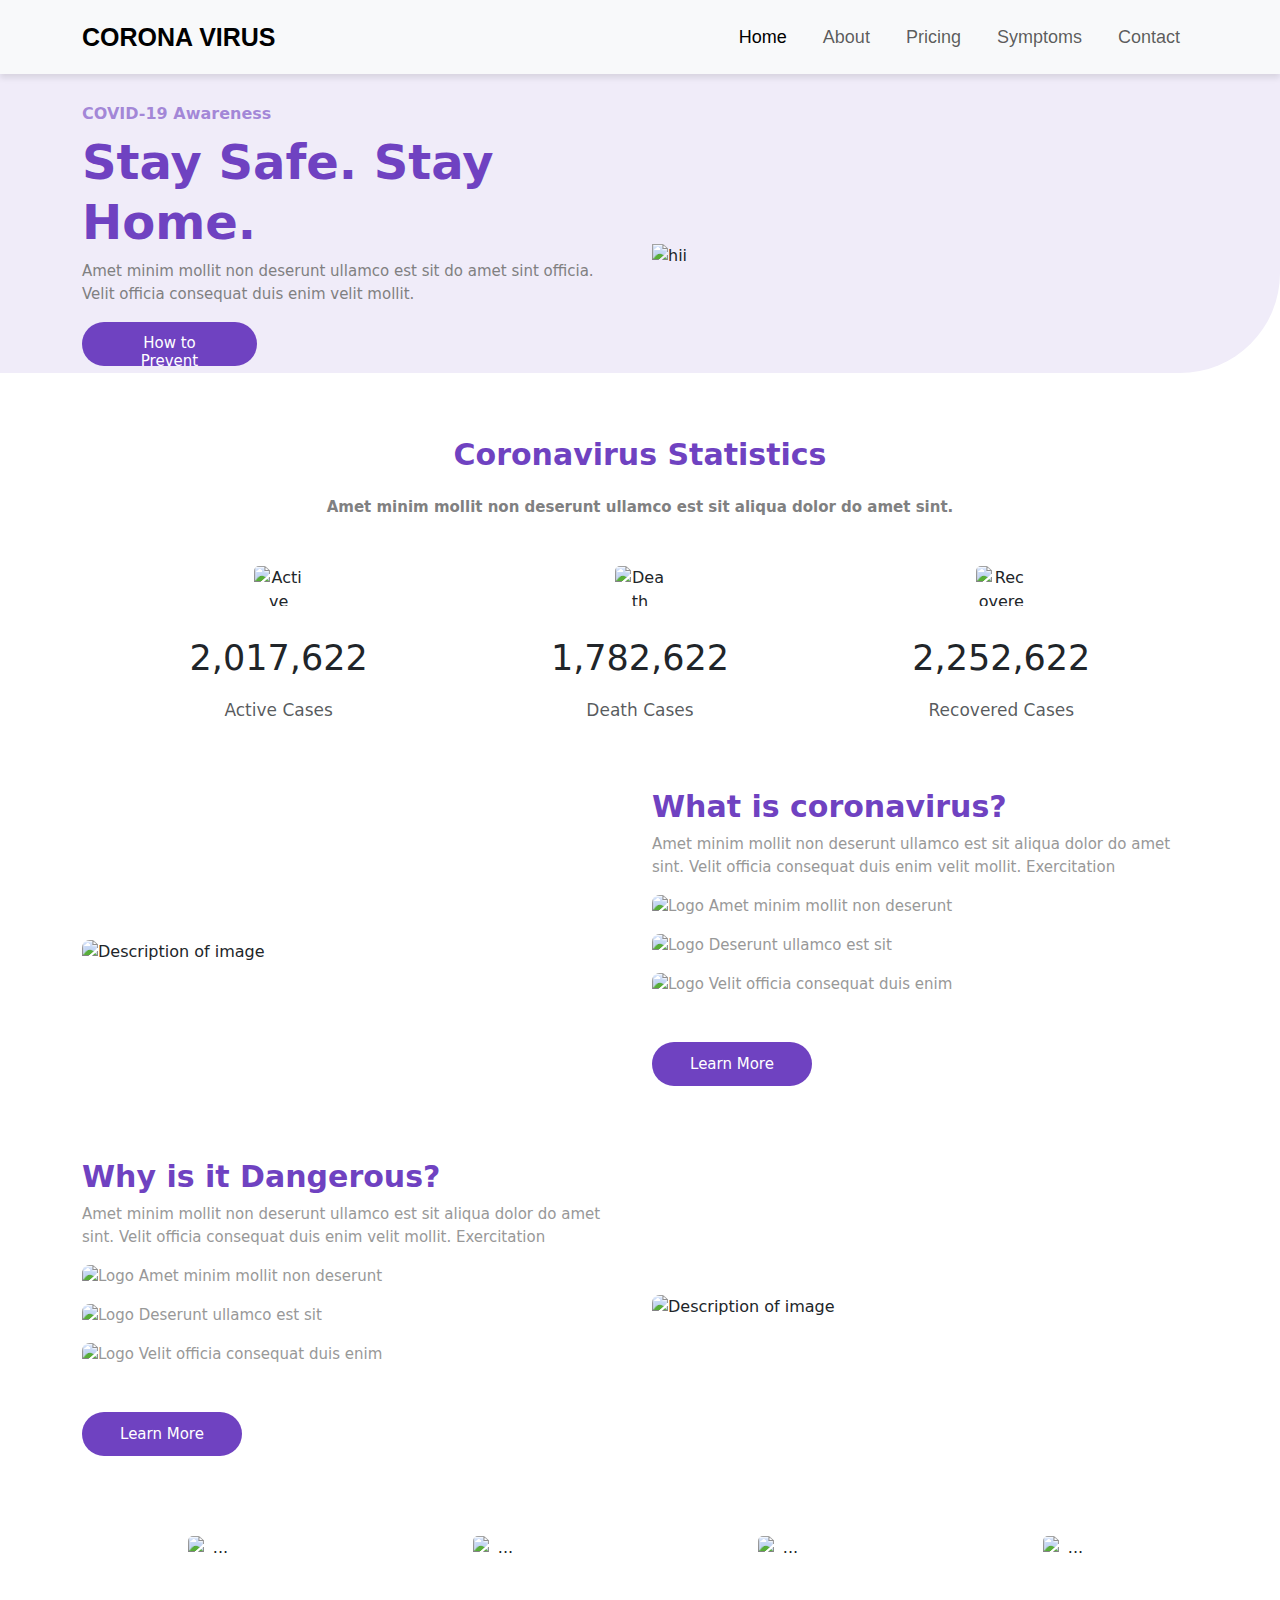
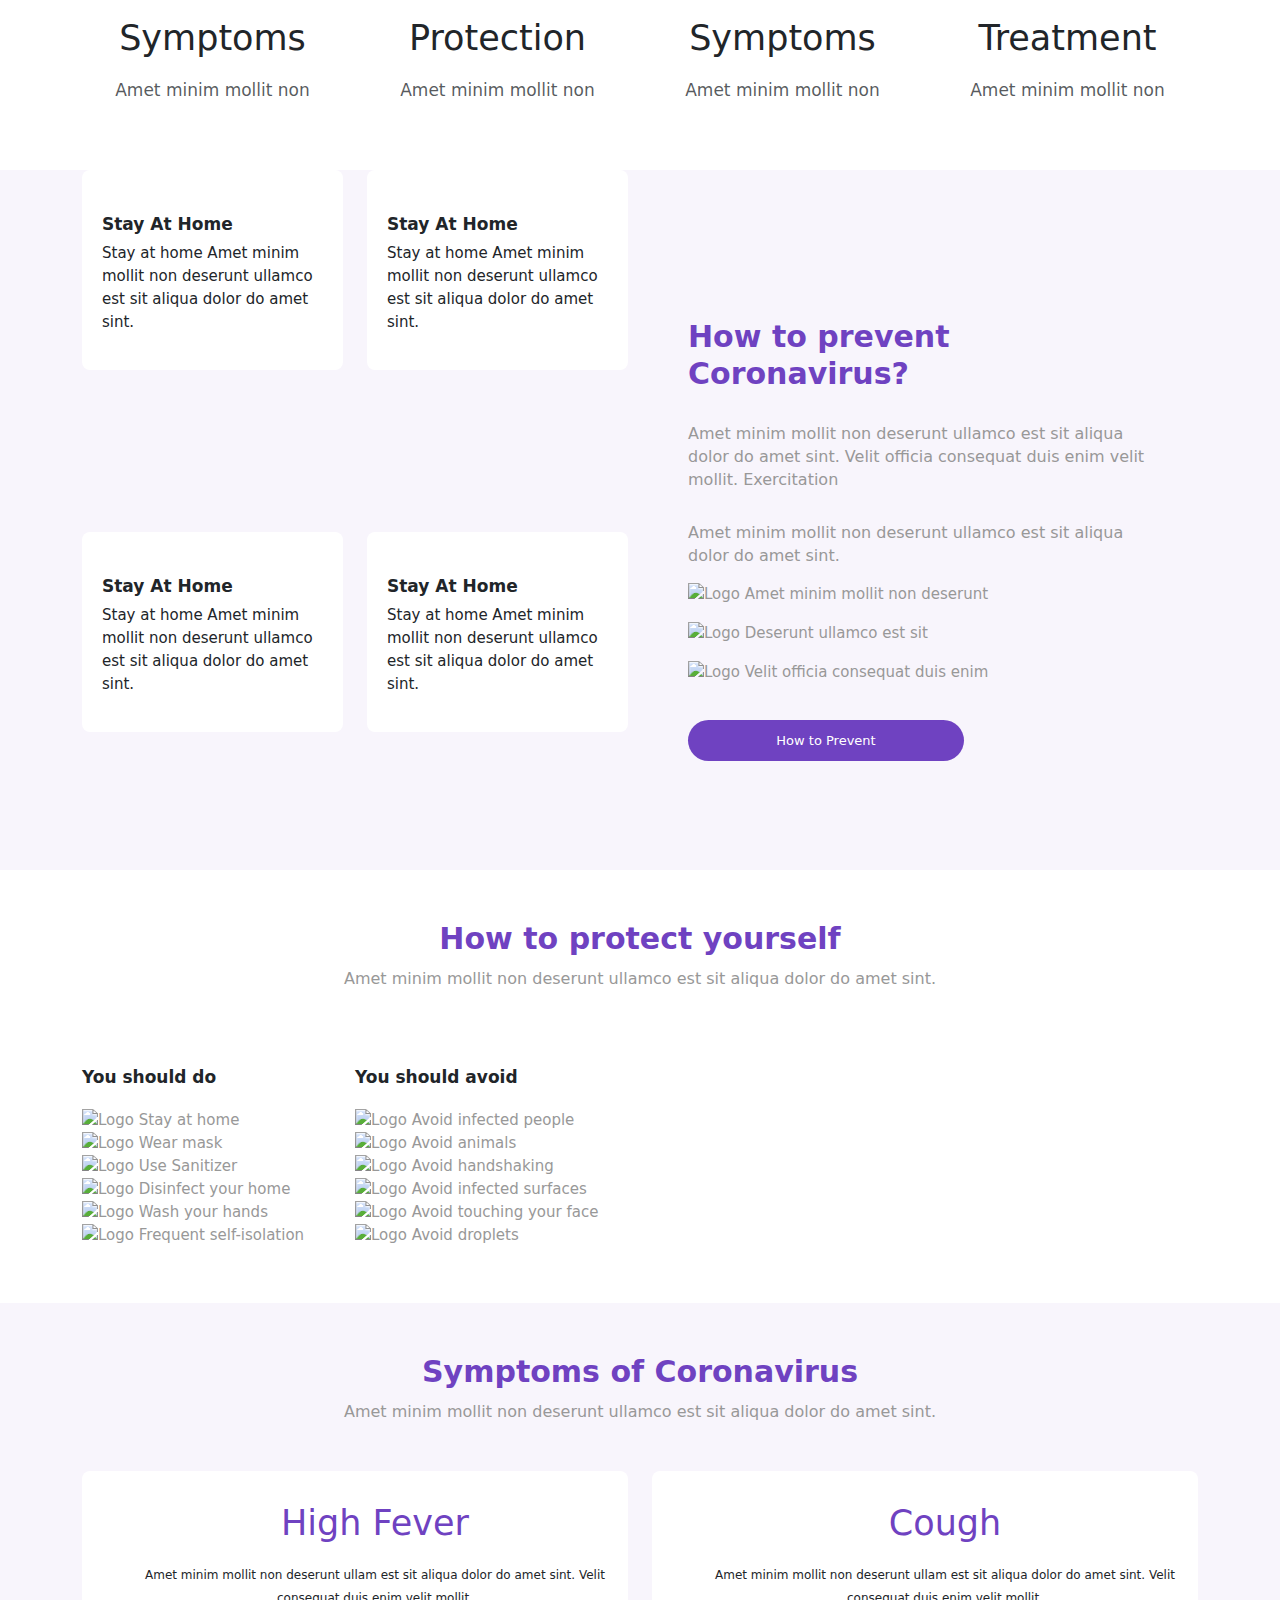
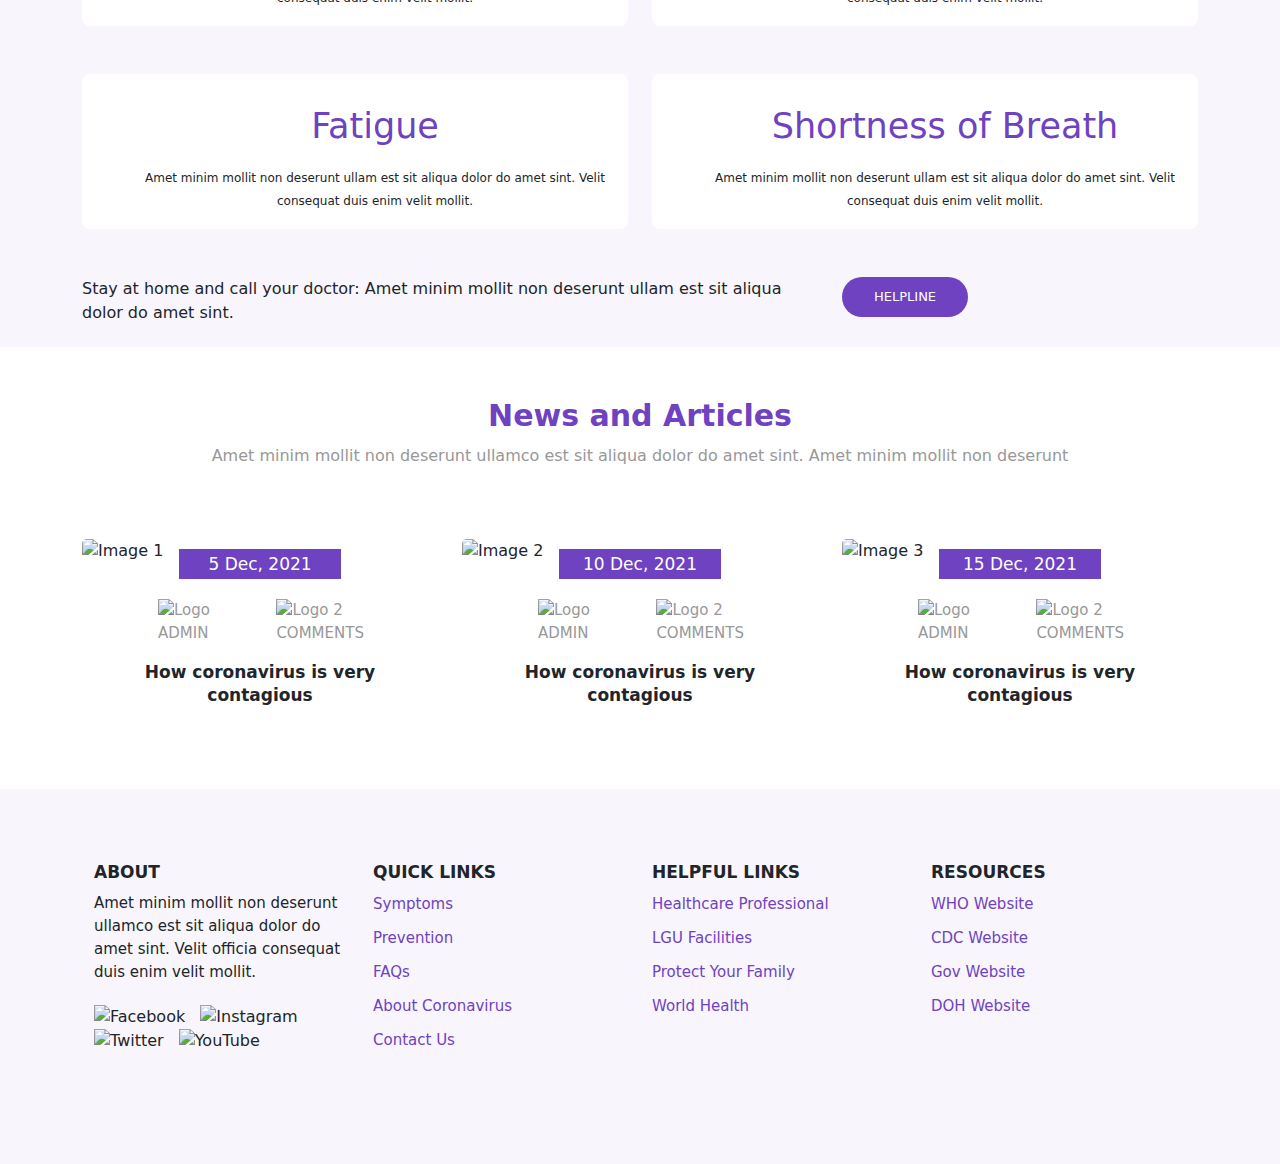
==== commit e01a384c: "..." ====
--- a/index.html
+++ b/index.html
@@ -482,6 +482,7 @@
                 </div>
             </div>
     
+
             <div class="row mt-5">
                 <div class="col-md-8">
                     <p class="set">Stay at home and call your doctor: Amet minim mollit non deserunt ullam est sit aliqua dolor do amet sint.</p>
@@ -495,7 +496,7 @@
         </div>
     </section>
     
-    <section class="newsArticles" id="Centers">
+    <section class="newsArticles test" id="Centers">
         <div class="container">
             <h1 class="text-small">News and Articles</h1>
             <p class="para-small">Amet minim mollit non deserunt ullamco est sit aliqua dolor do amet sint. 
